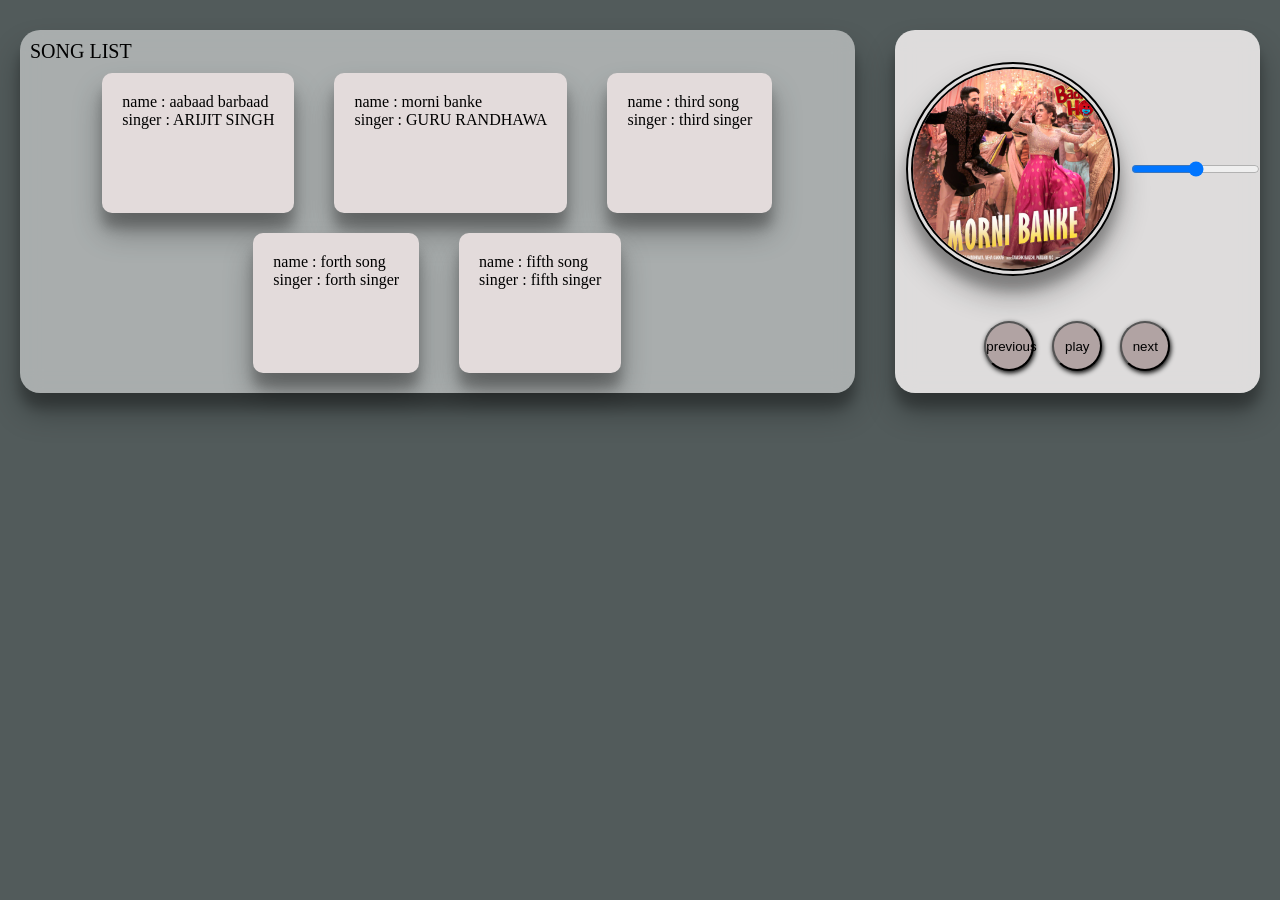
==== index.html @ fa3cd353 "Add files via upload" ====
<!DOCTYPE html>
<html lang="en">
  <head>
    <meta charset="UTF-8" />
    <meta http-equiv="X-UA-Compatible" content="IE=edge" />
    <meta name="viewport" content="width=device-width, initial-scale=1.0" />
    <link rel="stylesheet" href="style.css" />
    <title>MUSIC PLAYER</title>
  </head>
  <body>

    <div id="main">
      
      <div class="left">
        <p id="head-p">SONG LIST</p>

        <div class="song-list">
          <p>name : aabaad barbaad</p>
          <p>singer : ARIJIT SINGH</p>
        </div>

        <div class="song-list">
          <p>name : morni banke</p>
          <p>singer : GURU RANDHAWA</p>
        </div>

        <div class="song-list">
          <p>name : third song</p>
          <p>singer : third singer</p>
        </div>

        <div class="song-list">
          <p>name : forth song</p>
          <p>singer : forth singer</p>
        </div>

        <div class="song-list">
          <p>name : fifth song</p>
          <p>singer : fifth singer</p>
        </div>
      </div>

      <div class="right">
        <img
          src="ab67616d0000b2737c47019d9cc68e1060a3fcb9.jpeg"
          alt="img-music"
          class="img"
        />

        <input type="range" min="0" max="100" id="range" />
        <button id="pre">previous</button>
        <button id="play">play</button>
        <button id="next">next</button>
      </div>

      <audio id="song">
        <source
          src="_Aabaad_Barbaad_Dj_Chetas_(REMIX)_Abhishek,_Aditya,_Rajkummar,_Sanya,_Fatima__Arijit,_Pritam(128k).m4a"
        />
      </audio>


    </div>

    <script>
      let img = document.querySelector(".img");
      let songs= document.querySelectorAll(".song-list");

      //    song play ::


      // songs.addEventListener("click" , function(){
      //   song.src="_Aabaad_Barbaad_Dj_Chetas_(REMIX)_Abhishek,_Aditya,_Rajkummar,_Sanya,_Fatima__Arijit,_Pritam(128k).m4a";
      //   song.play();
      // });

      let play = document.getElementById("play");
      play.addEventListener("click", function () {
        img.src = "maxresdefault.jpg";

        song.play();
      });

      let pause = document.getElementById("play");
      pause.addEventListener("dblclick", function () {
        song.pause();
      });

      //   next :::

      let next = document.getElementById("next");

      next.addEventListener("click", function () {
        song.src =
          "_Morni_Banke_Video__Badhaai_Ho__Tanishk_Bagchi__Neha_Kakkar__Ayushmann_K,_Sanya_M(128k).mp3";
        img.src = "ab67616d0000b2737c47019d9cc68e1060a3fcb9.jpeg";

        song.play();
      });

      //   previous
      let pre = document.getElementById("pre");
      pre.addEventListener("click", function () {
        song.src =
          "_Aabaad_Barbaad_Dj_Chetas_(REMIX)_Abhishek,_Aditya,_Rajkummar,_Sanya,_Fatima__Arijit,_Pritam(128k).m4a";
        img.src = "maxresdefault.jpg";

        song.play();
      });
    </script>
  </body>
</html>
---- style.css ----
*{
    margin: 0;
    padding: 0;
}
body{
    background-color:rgb(82, 91, 91) ;
}
#main{
    height: 100%;
    width: 100%;
    display: flex;
    justify-content: space-evenly;
    margin: auto;
    /* background-color: cadetblue; */
    /* align-content: flex-end; */
}
#p{
    font-size: 24px;
}
.right{
    justify-content: center;
    align-items: center;
    width: 400px;
    margin: 3% 100px;
    /* background-color: antiquewhite; */
    -webkit-backdrop-filter: blur(10px);
    backdrop-filter: blur(10.3px);
    background-color: rgba(250, 247, 247, 0.833);
    border-radius: 20px;
   box-shadow: rgba(0, 0, 0, 0.3) 0px 19px 30px , rgba(0, 0, 0, 0.22) 0px 15px 12px;
    /* height: fit-content; */
    display: flex;
    /* flex-direction: column; */
    flex-wrap: wrap;
    text-align: center;
    padding: 10px 100px;

}
.left{
    display: flex;
    justify-content: center;
    align-items: center;
    width: 700px;
    -webkit-backdrop-filter: blur(10px);
    backdrop-filter: blur(10px);
    background-color: rgba(255, 255, 255, 0.5);
    margin: 3% 100px;
    border-radius: 20px;

    box-shadow: rgba(0, 0, 0, 0.3) 0px 19px 30px , rgba(0, 0, 0, 0.22) 0px 15px 12px;
   

}
div.scroll{
    height: 500px;
    overflow-x: hidden;
    overflow-y: auto;
}
.left #head-p{
    width: 100%;
    font-size: 20px;
    text-align: left;
    margin: 0;
    padding: 0;
   
}
.right img {
    height: 250px;
    width: 250px;
    border-radius: 50%;
   box-shadow: rgba(0, 0, 0, 0.3) 0px 19px 30px , rgba(0, 0, 0, 0.22) 0px 15px 12px;
   border: 7px double black;
    
}

 .rotate {
    animation: rotation 8s  infinite linear ;
    animation-delay: 0;
    
}
@keyframes  rotation{
    from{
        transform: rotate(0deg);
    }
    to{
        transform: rotate(359deg);
    }
}
.right button{
    background-color: orange;
    width: 70px;
    height: 70px;
    margin: 2px 9px;
    border-radius: 50%;

}
.song-list{
    background-color: rgb(227, 219, 219);
    width: 500px;
    margin:10px 20px;
  
    padding: 20px;
   box-shadow: rgba(0, 0, 0, 0.3) 0px 19px 30px , rgba(0, 0, 0, 0.22) 0px 15px 12px;
   border: 0;
   border-radius: 10px;
}
.border {
    border: 3px solid black;

}
.left{
    padding: 20px 100px;
   height: fit-content;
   flex-wrap: wrap;

}

/* music wave css  ::::::::::::::::::::        */ 

#loader{
    height: 70px;
    width: 100%;
    display: flex;
    justify-content: center;
  align-items: center;
}
.load .wave {
 
    background: #191313;
    height: 40px;
    width: 10px;
    border-radius: 50px;
    margin: 0 5px;
    animation:  animate .8s linear infinite;
}

@keyframes animate{
    50%{
        height: 20%;
    }
    100%{
        height: 100%;
    }
}

.wave:nth-child(1){
    animation-delay: 0s ;
    background-color: blue;
    
}
.wave:nth-child(2){
    animation-delay: 0.3s;
    background-color: red;

}
.wave:nth-child(3){
    animation-delay: 0.6s;
    background-color: orange;

}
.wave:nth-child(4){
    animation-delay: 0.9s;
    background-color: black;

}
.wave:nth-child(5){
    animation-delay: 0.6s;
    background-color: orange;

}
.wave:nth-child(6){
    animation-delay: 0.3s;
    background-color: red;

}
.wave:nth-child(7){
    animation-delay: 0s;
    background-color: blue;

}
.creator h2{
    text-align: center;
    color: rgba(183, 176, 168, 0.705);
    text-shadow: 1px 1px 2px black;
    margin: 2px;
}

/*  media screen for 1450px ::::::::::::::::::::::::::::::::::::::::*/


@media (max-width:1450px){
    body{
        height: fit-content;
        margin: 20px auto;
    }
    #main{
        margin-top: 5% auto;
    }
    .left{
        width: fit-content;
        margin:10px 20px;
        padding: 10px;
        justify-content: center;
        align-items: center;
        /* margin: 10px 40px; */
    }

    div.scroll{
        width:fit-content;
        padding: 20px;
        margin: 10px auto;
    }
    .right{
        
        justify-content: center;
        width: fit-content;
        margin:10px 20px;
        padding: 0;
        align-items: center;
    }
    .song-list{
        width: fit-content;
        height: 100px;
        padding: 20px;
        margin: 10px 20px;
 
    }
    .right img{
        margin: 20px auto;
        width: 200px;
        height: 200px;
    }
    .right button{
    width: 50px;
    height: 50px;
    margin-bottom: 10px;
    background-color: rgb(177, 163, 163);
    box-shadow: 1px 2px 5px black;
    }
    #loader{
        height: 60px;
        margin: 20px auto;
    }
    .load .wave{
        height: 30px;
        width: 10px;
    }
    .creator h2{
        margin: 50px;
    }
}


/* media screen for 900px  :::::::::::::::::::::::::::: */


@media (max-width:900px){
    body{
        height: fit-content;
        margin: 20px auto;
    }
    #main{
        flex-direction: column;
        margin: 40px auto;
    }
    .left{
        flex-direction:column;
        flex-wrap: nowrap;
        width: 580px;
        margin:10px auto;
        padding: 20px;
        justify-content: center;
        /* margin: 10px 40px; */
    }

    div.scroll{
        width:480px;
        height: 400px;
        padding:10px;
        margin: 2px auto;
    }
    .right{
        flex-direction: row;
        justify-content: center;
        width: 580px;
        /* height: 500px; */
        margin:10px auto;
        padding:20px;
    }
    .song-list{
        width: 450px;
        padding: 20px;
        margin:10px auto;
    }
    .right img{
        margin: 20px auto;
        width: 200px;
        height: 200px;
    }
    .right button{
        display: inline;
        float: left;
    width: 50px;
    height: 50px;
    margin-bottom: 10px;
    background-color: rgb(193, 190, 188);
   
    }
    #loader{
        height: 40px;
        margin: 20px auto;
    }
    .load .wave{
        height: 10px;
        width: 7px;
    }

  
}

/* media screen  for 650px :::::::::::::::::::::::::::::::: */

@media (max-width:650px){
    body{
        height: fit-content;
        margin: 20px auto;
    }
    #main{
        flex-direction: column;
        margin: 30px auto;
    }
    .left{
        flex-direction: column;
        width: 80%;
        margin:10px auto;
        padding:20px;
        justify-content: center;
        /* margin: 10px 40px; */
    }

    div.scroll{
        width:300px;
        padding: 10px 20px;
        margin: 10px auto;
    }
    .right{
        flex-direction: row;
        justify-content: center;
        width: 80%;
        margin:10px auto;
        padding: 20px;
    }
    .song-list{
        width: 250px;
        padding: 20px;
        margin: 10px 0;
        text-align: center;
    }
    .right img{
        margin: 20px auto;
        width: 200px;
        height: 200px;
    }
    .right button{
    width: 50px;
    height: 50px;
    margin-bottom: 10px;
    background-color: rgb(183, 175, 175);
    }
    #loader{
        height: 40px;
        margin: 20px auto;
    }
    .load .wave{
        height: 10px;
        width: 7px;
    }
}
/* media screen for 400px  :::::::::::::::::::::::::::::::::::::::::  */

@media (max-width:380px){
    body{
        height: fit-content;
        margin: 10px auto;
        padding: 20px auto;
    }
    #main{
        flex-direction: column;
        margin: 4px auto;
    }
    .left{
        flex-direction: column;
        width: 80%;
        margin:10px auto;
        padding: 20px;
        justify-content: center;
        /* margin: 10px 40px; */
    }

    div.scroll{
        width:200px;
        padding: 10px 10px;
        height:400px;
    }
    .right{
        flex-direction: row;
        justify-content: center;
        width: 80%;
        margin:10px auto;
        padding: 20px;
    }
    .song-list{
        width: 190px;
        padding: 20px;
        margin: 10px 0;
        height: 100px;
    }
    .right img{
        margin: 20px auto;
        width: 150px;
        height: 150px;
    }
    .right button{
    width: 50px;
    height: 50px;
    margin-bottom: 10px;
    background-color: rgb(215, 209, 209);
   box-shadow: rgba(165, 163, 163, 0.3) 0px 19px 30px , rgba(162, 159, 159, 0.22) 0px 15px 12px;

    }
    #loader{
        height: 40px;
        margin: 20px auto;
    }
    .load .wave{
        height: 10px;
        width: 7px;
    }
    .left p {
        width: 100%;
        word-wrap: break-word;
    }
  
}
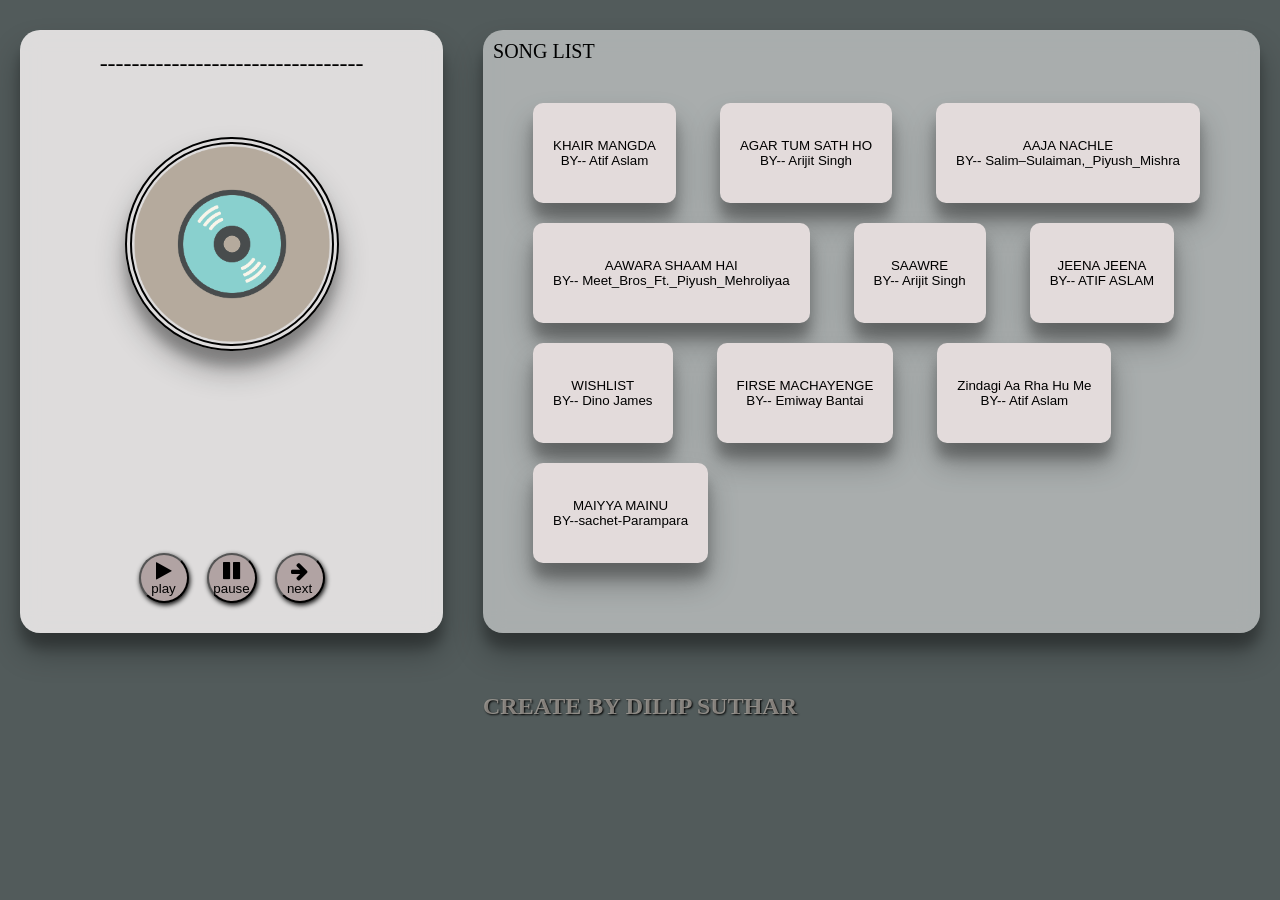
==== commit 94dd939b: "Rename index2.html to index.html" ====
--- a/index.html
+++ b/index.html
@@ -3,110 +3,306 @@
   <head>
     <meta charset="UTF-8" />
     <meta http-equiv="X-UA-Compatible" content="IE=edge" />
+
     <meta name="viewport" content="width=device-width, initial-scale=1.0" />
+    <link rel="stylesheet" href="https://cdnjs.cloudflare.com/ajax/libs/font-awesome/4.7.0/css/font-awesome.min.css">
+    
     <link rel="stylesheet" href="style.css" />
     <title>MUSIC PLAYER</title>
   </head>
   <body>
-
     <div id="main">
-      
-      <div class="left">
-        <p id="head-p">SONG LIST</p>
-
-        <div class="song-list">
-          <p>name : aabaad barbaad</p>
-          <p>singer : ARIJIT SINGH</p>
-        </div>
-
-        <div class="song-list">
-          <p>name : morni banke</p>
-          <p>singer : GURU RANDHAWA</p>
-        </div>
-
-        <div class="song-list">
-          <p>name : third song</p>
-          <p>singer : third singer</p>
-        </div>
-
-        <div class="song-list">
-          <p>name : forth song</p>
-          <p>singer : forth singer</p>
-        </div>
-
-        <div class="song-list">
-          <p>name : fifth song</p>
-          <p>singer : fifth singer</p>
-        </div>
-      </div>
-
       <div class="right">
+        <p id="p"> --------------------------------- </p>
         <img
-          src="ab67616d0000b2737c47019d9cc68e1060a3fcb9.jpeg"
-          alt="img-music"
+          src="blank.jpg"
+          alt="music"
           class="img"
         />
 
-        <input type="range" min="0" max="100" id="range" />
-        <button id="pre">previous</button>
-        <button id="play">play</button>
-        <button id="next">next</button>
+          <div id="loader">
+            <span class="wave"></span>
+            <span class="wave"></span>
+            <span class="wave"></span>
+            <span class="wave"></span>
+            <span class="wave"></span>
+            <span class="wave"></span>
+            <span class="wave"></span>
+
+          </div>
+        <br>
+
+        <button id="play" class="btn"><i class="fa fa-play" style="color: black;font-size: 20px;"></i><br> play</button>
+        <button id="pause" class="btn"><i class="fa fa-pause" style="color: black;font-size: 20px;"></i> <br> pause</button>
+
+        <button id="next" class="btn"><i class="fa fa-arrow-right" style="color: black;font-size: 20px;"></i> <br> next</button>
+
+      </div>
+
+
+      <div class="left">
+
+        <p id="head-p">SONG LIST</p>
+<div class="scroll">
+        <button id="song1" class="song-list">
+          <p> KHAIR MANGDA</p>
+          <p>BY-- Atif Aslam</p>
+        </button>
+
+        <button id="song2" class="song-list">
+          <p>AGAR TUM SATH HO</p>
+          <p> BY-- Arijit Singh</p>
+        </button>
+
+        <button id="song3" class="song-list">
+          <p> AAJA NACHLE </p>
+          <p> BY-- Salim–Sulaiman,_Piyush_Mishra</p>
+        </button>
+
+        <button id="song4" class="song-list">
+          <p>AAWARA SHAAM HAI</p>
+          <p>BY-- Meet_Bros_Ft._Piyush_Mehroliyaa</p>
+        </button>
+
+        <button id="song5" class="song-list">
+
+          <p>SAAWRE</p>
+          <p>BY-- Arijit Singh</p>
+        </button>
+
+        <button id="song6" class="song-list">
+          <p> JEENA JEENA</p>
+          <p>BY-- ATIF ASLAM</p>
+        </button>
+
+        <button id="song7" class="song-list">
+          <p> WISHLIST </p>
+          <p>BY-- Dino James</p>
+        </button>
+
+        <button id="song8" class="song-list">
+          <p>FIRSE MACHAYENGE </p>
+          <p>BY-- Emiway Bantai</p>
+        </button>
+
+        <button id="song9" class="song-list">
+          <p>Zindagi Aa Rha Hu Me</p>
+          <p>BY-- Atif Aslam</p>
+        </button>
+
+        <button id="song10" class="song-list">
+          <p> MAIYYA MAINU</p>
+          <p> BY--sachet-Parampara</p>
+        </button>
+
+      </div>
+
       </div>
 
       <audio id="song">
         <source
-          src="_Aabaad_Barbaad_Dj_Chetas_(REMIX)_Abhishek,_Aditya,_Rajkummar,_Sanya,_Fatima__Arijit,_Pritam(128k).m4a"
+          src="Atif_Aslam_-_Khair_Mangda(128k).mp3";
         />
       </audio>
-
-
     </div>
-
-    <script>
-      let img = document.querySelector(".img");
-      let songs= document.querySelectorAll(".song-list");
-
-      //    song play ::
-
-
-      // songs.addEventListener("click" , function(){
-      //   song.src="_Aabaad_Barbaad_Dj_Chetas_(REMIX)_Abhishek,_Aditya,_Rajkummar,_Sanya,_Fatima__Arijit,_Pritam(128k).m4a";
-      //   song.play();
-      // });
-
-      let play = document.getElementById("play");
-      play.addEventListener("click", function () {
-        img.src = "maxresdefault.jpg";
-
-        song.play();
-      });
-
-      let pause = document.getElementById("play");
-      pause.addEventListener("dblclick", function () {
-        song.pause();
-      });
-
-      //   next :::
-
-      let next = document.getElementById("next");
-
-      next.addEventListener("click", function () {
-        song.src =
-          "_Morni_Banke_Video__Badhaai_Ho__Tanishk_Bagchi__Neha_Kakkar__Ayushmann_K,_Sanya_M(128k).mp3";
-        img.src = "ab67616d0000b2737c47019d9cc68e1060a3fcb9.jpeg";
-
-        song.play();
-      });
-
-      //   previous
-      let pre = document.getElementById("pre");
-      pre.addEventListener("click", function () {
-        song.src =
-          "_Aabaad_Barbaad_Dj_Chetas_(REMIX)_Abhishek,_Aditya,_Rajkummar,_Sanya,_Fatima__Arijit,_Pritam(128k).m4a";
-        img.src = "maxresdefault.jpg";
-
-        song.play();
-      });
-    </script>
+    <div class="creator">
+      <h2>CREATE BY DILIP SUTHAR</h2>
+    </div>
+
+
+
   </body>
+
+  <script>
+    let img = document.querySelector(".img");
+
+    let songs = document.querySelectorAll(".song-list");
+
+    let song = document.getElementById("song");
+
+    let musicwave = document.getElementById("loader");
+    let mtitle = document.getElementById("p");
+
+
+    //   song play and pause :::  function
+
+
+ 
+    let pause = document.getElementById("pause");
+    pause.addEventListener("click", function () {
+      img.classList.remove("rotate");
+      song.pause();
+      musicwave.classList.remove('load');
+       mtitle.innerHTML="------------------------";
+
+    });
+    
+    let play = document.getElementById("play");
+    play.addEventListener("click", function () {
+      img.src = "blank.jpg";
+      img.classList.add("rotate");
+      song.play();
+      musicwave.classList.add('load');
+      mtitle.innerHTML= " enjoy...";
+    
+
+    });
+
+    let next = document.getElementById("next");
+    next.addEventListener("click", function () {
+      img.src = "blank.jpg";
+      img.classList.add("rotate");
+      song.src =
+        "Agar_Tum_Saath_Ho_(Papa_Pandey_Lofi_Remake)__Indian_Lofi__Bollywood_Lofi(128k).mp3";
+
+      song.play();
+      musicwave.classList.add('load');
+      mtitle.innerHTML="Agar_Tum_Saath_Ho_";
+
+
+
+    });
+
+
+
+
+    let song1 = document.getElementById("song1");
+    song1.addEventListener("click", function () {
+      img.src = "maxresdefault.jpg";
+      img.classList.add("rotate");
+      musicwave.classList.add('load');
+      
+      song.src="Atif_Aslam_-_Khair_Mangda(128k).mp3";
+      
+      song.play();
+      mtitle.innerHTML="_Aabaad_Barbaad_Dj_Chetas";
+    });
+
+    let song2 = document.getElementById("song2");
+    song2.addEventListener("click", function () {
+      img.src = "maxresdefault (1).jpg";
+      img.classList.add("rotate");
+      musicwave.classList.add('load');
+
+      song.src =
+        "Agar_Tum_Saath_Ho_(Papa_Pandey_Lofi_Remake)__Indian_Lofi__Bollywood_Lofi(128k).mp3";
+
+      song.play();
+      mtitle.innerHTML="Agar_Tum_Saath_Ho_";
+
+    });
+
+    let song3 = document.getElementById("song3");
+    song3.addEventListener("click", function () {
+      img.src = "size_l.jpg";
+      img.classList.add("rotate");
+      musicwave.classList.add('load');
+
+      song.src =
+        "Aaja_Nachle_Title_Song__Madhuri_Dixit__Sunidhi_Chauhan__Salim–Sulaiman,_Piyush_Mishra__Full_Song(128k).mp3";
+
+      song.play();
+      mtitle.innerHTML="Aaja_Nachle_";
+      
+    });
+
+    let song4 = document.getElementById("song4");
+    song4.addEventListener("click", function () {
+      img.src = "crop_480x480_1595848353_2742293.jpg";
+      img.classList.add("rotate");
+      musicwave.classList.add('load');
+
+      song.src =
+        "Aawara_Shaam_Hai__Meet_Bros_Ft._Piyush_Mehroliyaa__Manjul,_Rits_Badiani,_Shabbir__Hit_Song(128k).mp3";
+
+      song.play();
+      mtitle.innerHTML="Aawara_Shaam_Hai";
+
+
+    });
+
+    let song5 = document.getElementById("song5");
+    song5.addEventListener("click", function () {
+      img.src = "ab67616d0000b2737c47019d9cc68e1060a3fcb9.jpeg";
+      img.classList.add("rotate");
+      musicwave.classList.add('load');
+
+      song.src =
+        "Saware__Arijit_Singh__Pritam__New_Song_2021(128k).mp3";
+
+      song.play();
+      mtitle.innerHTML="_Morni_Banke_";
+
+    });
+
+    let song6 = document.getElementById("song6");
+    song6.addEventListener("click", function () {
+      img.src = "jeena.jpg";
+      img.classList.add("rotate");
+      musicwave.classList.add('load');
+
+      song.src =
+        "Atif_Aslam_Jeena_Jeena_(_Vocals_Only_)_Without_Music__Lyrical_Video__Its_Aadeez(128k).mp3";
+
+      song.play();
+      mtitle.innerHTML="Atif_Aslam_Jeena_Jeena_";
+
+    });
+
+    let song7 = document.getElementById("song7");
+    song7.addEventListener("click", function () {
+      img.src = "wishlist.jpg";
+      img.classList.add("rotate");
+      musicwave.classList.add('load');
+
+      song.src =
+        "Dino_James_–_Wishlist_feat_Kaprila___Official_Music_Video(128k).mp3";
+
+      song.play();
+      mtitle.innerHTML="Dino_James_Wishlist_";
+
+    });
+
+    let song8 = document.getElementById("song8");
+    song8.addEventListener("click", function () {
+      img.src = "machayenge.jpg";
+      img.classList.add("rotate");
+      musicwave.classList.add('load');
+
+      song.src =
+        "EMIWAY_-_FIRSE_MACHAYENGE_(OFFICIAL_MUSIC_VIDEO)(128k).mp3";
+
+      song.play();
+      mtitle.innerHTML="EMIWAY_-_FIRSE_MACHAYENGE_";
+
+    });
+
+
+    let song9 = document.getElementById("song9");
+    song9.addEventListener("click", function () {
+      img.src = "zindagi.jpeg";
+      img.classList.add("rotate");
+      musicwave.classList.add('load');
+
+      song.src =
+        "Zindagi_Studio_Version__Atif_Aslam_&_Tiger_Shroff(128k).mp3";
+      song.play();
+      mtitle.innerHTML="Zindagi_Studio_Version";
+
+    });
+
+    let song10 = document.getElementById("song10");
+    song10.addEventListener("click", function () {
+      img.src = "maiyya.jpg";
+      img.classList.add("rotate");
+      musicwave.classList.add('load');
+
+      song.src =
+        "Maiyya_Mainu_-_Jersey__Shahid_Kapoor_&_Mrunal_Thakur__Sachet-Parampara__Shellee_Gowtam_Tinnanuri(128k).mp3";
+
+      song.play();
+      mtitle.innerHTML="Maiyya_Mainu_-_Jersey__";
+
+    });
+  </script>
 </html>
